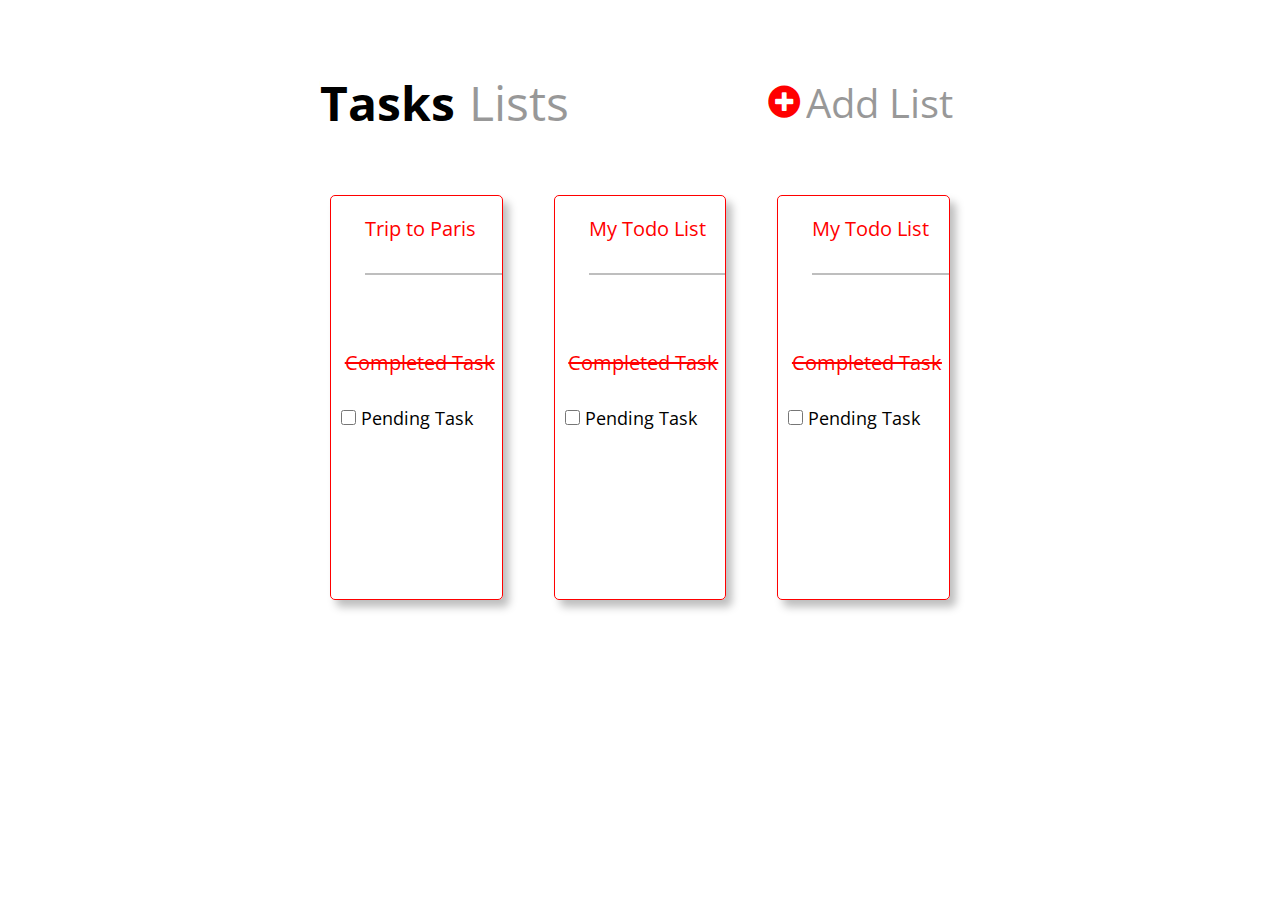
==== todo_app_ui_web/index.html @ 873103cb "Initial Commit" ====
<!DOCTYPE html>
<html lang="en">
<head>
    <meta charset="UTF-8">
    <meta http-equiv="X-UA-Compatible" content="IE=edge">
    <meta name="viewport" content="width=device-width, initial-scale=1.0">
    <link rel="stylesheet" href="./styles.css">
    <link rel="stylesheet" href="https://use.fontawesome.com/releases/v5.8.1/css/all.css">
    <title>Document</title>
</head>
<body>
    <!-- Upper Container -->
    <div class="upper-container">
        <div class="upper-left">
            <span id="tasks">Tasks</span>
            <span id="lists">Lists</span>
        </div>
        <div class="upper-right">
            <div id="icon"><a href="./add_new_list.html">
                <i class="fa fa-plus-circle " ></i></a>
            </div>
            <div id="add-list">Add List</div>
        </div>
    </div>
    <!-- Lower Container -->
    <div class="lower-container">


        <!-- Trip to Paris Card -->
        <div class="card-1">
            <div class="card-heading">
                <a href="./ttp.html">Trip to Paris</a>
            </div>
            <div class="sub-heading">
                Completed Task
            </div>
            <div class="content">
                <form>
                    <input type="checkbox" name="pending-task" class="check">
                    <label for="pending-task">Pending Task</label>
                </form>
            </div>
        </div>
        <!-- My Todo List Card -->
        <div class="card-1">
            <div class="card-heading">
                My Todo List
            </div>
            <div class="sub-heading">
                Completed Task
            </div>
            <div class="content">
                <form>
                    <input type="checkbox" name="pending-task" class="check">
                    <label for="pending-task">Pending Task</label>
                </form>
            </div>
        </div>
        <!-- My Todo List Card -->
        <div class="card-1">
            <div class="card-heading">
                My Todo List
            </div>
            <div class="sub-heading">
                Completed Task
            </div>
            <div class="content">
                <form>
                    <input type="checkbox" name="pending-task" class="check">
                    <label for="pending-task">Pending Task</label>
                </form>
            </div>
        </div>


    </div>
</body>
</html>
---- todo_app_ui_web/styles.css ----
@import url('https://fonts.googleapis.com/css2?family=Open+Sans:wght@300&display=swap');
@import url('https://fonts.googleapis.com/css2?family=Open+Sans:wght@700&display=swap');
@import url('https://fonts.googleapis.com/css2?family=Open+Sans:wght@800&display=swap');
*{
    margin: 0;
    padding: 0;
    box-sizing: border-box;
    font-family: 'Open Sans', sans-serif;
}
.upper-container {
    width: 50%;
    height: 10%;
    margin: 50px auto;
    position: relative;
}

.upper-left {
    width: 45%;
    height: 100%;
    padding-top: 20px;
}

#tasks {
    font-weight: bolder;
    font-size: 3rem;
}

#lists {
    font-size: 3rem;
    margin-left: 10px;
    opacity: 0.4;
}

.upper-right {
    width: 30%;
    height: 100%;
    padding-top: 20px;
    position: absolute;
    top: 0px;
    right: 0px;
}

#add-list {
    position: absolute;
    width: 80%;
    height: 100%;
    top: 0px;
    right: 0px;
    font-size: 2.5rem;
    opacity: 0.4;
    padding-top: 25px;
}

#icon {
    color: red;
    font-size: 33px;
    padding-top: 9px;
}

.lower-container {
    margin: 50px auto;
    display: flex;
    justify-content: space-between;
    width: 50%;
}

.card-1 {
    margin: 10px;
    padding: 10px;
    margin-top: 10px;
    border: 1.5px solid red;
    height: 45vh;
    width: 27%;
    position: relative;
    border-radius: 5px;
    box-shadow: 6px 7px 9px rgb(190, 190, 190);
}

.card-heading {
    position: absolute;
    top: 19px;
    right: 0;
    font-size: 20px;
    width: 80%;
    text-align: left;
    height: 15%;
    color: red;
    border-bottom: 2px solid rgb(190, 190, 190);
}
a {
    text-decoration: none;
    color: red;
}
a:hover {
    color: crimson;
}

.sub-heading {
    width: 90%;
    height: 10%;
    font-size: 20px;
    color: red;
    text-align: right;
    position: absolute;
    top: 38%;
    text-decoration: line-through;
}

.content {
    position:absolute;
    top: 52%;
    width: 90%;
    height: 10%;
    text-align: left;
    font-size: 18px;
}

.check {
    width: 15px;
    height: 15px;
}

#ttp {
    display: flex;
    font-size: 45px;
    align-items: center;
}
#ttp::before,
#ttp::after {
    content: '';
    border: 1px solid rgb(190, 190, 190);
    margin-right: 20px;
    margin-left: 20px;
    flex: 1 0 20px;
}

.middle-container {
    position: absolute;
    display: flex;
    margin-left: 44%;
    margin-top: -1%;
    width: 6%;
    justify-content: space-around;
}

#back {
    font-size: 1.8rem;
    position: absolute;
    top: 11px;
    left: 100%;
    opacity: 0.7;
}

.card-2 {
    padding: 10px;
    margin-top: 100px;
    margin-left: 15%;
    border: 1.5px solid red;
    height: 45vh;
    width: 20%;
    position: absolute;
    border-radius: 5px;
    box-shadow: 6px 7px 9px rgb(190, 190, 190);
}
.card-heading1 {
    color: red;
    margin-top: 5%;
    margin-left: 24%;
    padding-bottom: 4%;
    position: absolute;
    font-size: 20px;
    width: 73%;
    border-bottom: 1px solid rgb(0, 0, 0);
}
.sub-heading1 {
    width: 80%;
    font-size: 20px;
    color: red;
    text-align: right;
    position: absolute;
    top: 30%;
    text-decoration: line-through;
}
.content1 {
    position:absolute;
    top: 43%;
    width: 90%;
    height: 10%;
    text-align: center;
    font-size: 18px;
}
.lower-right {
    position: absolute;
    padding-top: 227px;
    height: 100%;
    top: 0px;
    right: 6px;
}
.blur {
    filter: blur(6px);
    -webkit-filter: blur(6px);
}

.pop-up {
    background-color: white;
    color: red;
    position: absolute;
    left: 40%;
    top: 40%;
    height: 25vh;
    width: 27%;
    border: 1.5px solid red;
    border-radius: 10px;
    box-shadow: 6px 7px 9px rgb(190, 190, 190);
}

#add-new {
    font-size: 21px;
    padding: 15px;
}

#pop-up-bar {
    margin-bottom: 10px;
    width: 75%;
    height: 35px;
    border: 1.5px solid red;
    border-radius: 5px;
    box-shadow: 2px 2px 3px rgb(190, 190, 190);
}

#pop-up-button {
    width: 25%;
    height: 20%;
    color: white;
    background-color: red;
    border-radius: 20px;
    border: none;
    position: absolute;
    left: 135px;
    font-size: 20px;
}

#pop-up-button:hover {
    background-color: crimson;
}
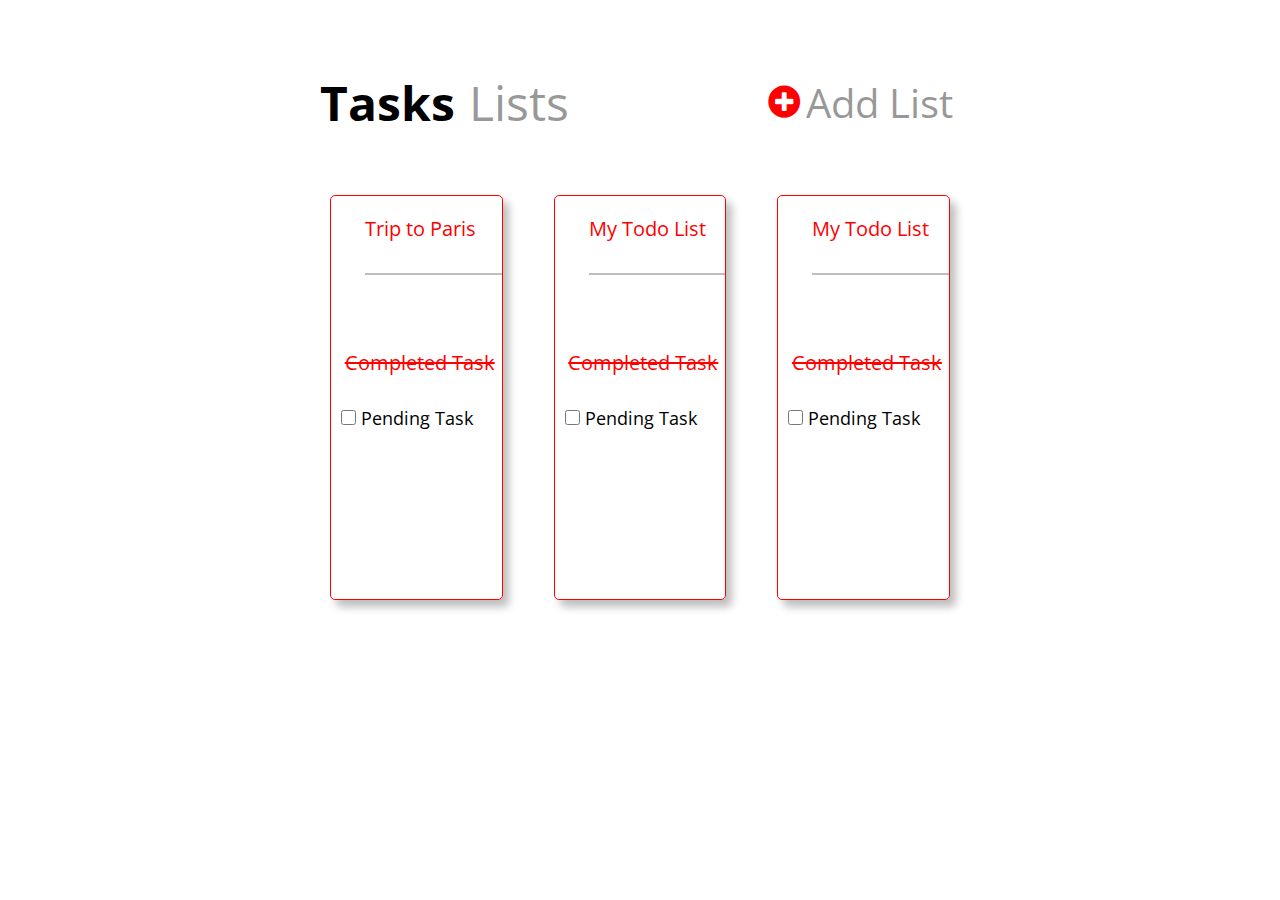
==== commit 6d22372d: "Changes made for mobile view" ====
--- a/todo_app_ui_web/index.html
+++ b/todo_app_ui_web/index.html
@@ -41,7 +41,7 @@
                 </form>
             </div>
         </div>
-        <!-- My Todo List Card -->
+        <!-- My Todo List Card 2 -->
         <div class="card-1">
             <div class="card-heading">
                 My Todo List
@@ -56,7 +56,7 @@
                 </form>
             </div>
         </div>
-        <!-- My Todo List Card -->
+        <!-- My Todo List Card 3 -->
         <div class="card-1">
             <div class="card-heading">
                 My Todo List
@@ -71,7 +71,18 @@
                 </form>
             </div>
         </div>
-
+        <!-- My Todo List Card 4 -->
+        <div class="card-1" id="hide">
+            <div class="card-heading">
+                My Todo List
+            </div>
+        </div>
+        <!-- My Todo List Card 5 -->
+        <div class="card-1" id="hide1">
+            <div class="card-heading">
+                My Todo List
+            </div>
+        </div>
 
     </div>
 </body>
--- a/todo_app_ui_web/styles.css
+++ b/todo_app_ui_web/styles.css
@@ -1,6 +1,9 @@
 @import url('https://fonts.googleapis.com/css2?family=Open+Sans:wght@300&display=swap');
 @import url('https://fonts.googleapis.com/css2?family=Open+Sans:wght@700&display=swap');
 @import url('https://fonts.googleapis.com/css2?family=Open+Sans:wght@800&display=swap');
+
+/* For web  */
+
 *{
     margin: 0;
     padding: 0;
@@ -205,7 +208,7 @@
     background-color: white;
     color: red;
     position: absolute;
-    left: 40%;
+    left: 36%;
     top: 40%;
     height: 25vh;
     width: 27%;
@@ -242,4 +245,168 @@
 
 #pop-up-button:hover {
     background-color: crimson;
+}
+
+#hide, #hide1 {
+    display: none;
+}
+
+
+/* For mobile  */
+
+@media screen and (min-width: 320px) and (max-width: 480px) {
+    *{
+        top: -35px;
+        /* width: 100%; */
+    }    
+    .upper-container {
+        width: 90%;
+        height: 10%;
+        margin: 50px auto;
+        position: relative;
+    }
+    .upper-left {
+        width: 76%;
+        height: 100%;
+        
+    }
+    #tasks {
+        font-weight: bold;
+        font-size: 48px;
+        letter-spacing: -2px;
+    }
+    #lists {
+        font-size: 48px;
+        margin-left: 10px;
+        opacity: 0.4;
+        letter-spacing: 0px;
+    }
+    .upper-right {
+        width: 24%;
+        position: absolute;
+        text-align: center;
+        right: -15px;
+    }
+    #add-list {
+        display: none;
+    }
+    #icon {
+        color: red;
+        font-size: 38px;
+    }
+    .sub-heading {
+        display: none;
+    }
+    .content {
+        display: none;
+    }
+    .lower-container {
+        width: 90%;
+        display: inline;
+    }
+    .card-1 {
+        width: 80%;
+        height: 18vw;
+        left: 8px;
+        margin-bottom: 30px;
+    }
+    .card-heading a {
+        color: rgb(73, 70, 70);
+    }
+    .card-heading {
+        border-bottom: none;
+        font-size: 22px;
+        left: 15px;
+        top: 15px;
+        color: rgb(73, 70, 70);
+    }
+    #hide, #hide1 {
+        display: block;
+    }
+    .pop-up {
+        width: 87%;
+        background-color: white;
+        color: red;
+        position: absolute;
+        left: 7%;
+        top: 40%;
+        height: 25vh;
+        border: 1.5px solid red;
+        border-radius: 10px;
+        box-shadow: 6px 7px 9px rgb(190, 190, 190);
+    }
+    #pop-up-button {
+        width: 25%;
+        height: 20%;
+        color: white;
+        background-color: red;
+        border-radius: 20px;
+        border: none;
+        position: absolute;
+        top: 70%;
+        left: 37%;
+        font-size: 20px;
+    }
+    #back {
+        display: none;
+    }
+    #ttp {
+        padding-top: 7%;
+        padding-left: 20%;
+        font-size: 38px;
+        letter-spacing: -2px;
+    }
+    #ttp::before,
+    #ttp::after {
+        display: none;
+    }
+    .middle-container {
+        margin-top: 18%;
+        margin-left: 8%;
+    }
+    .card-2 {
+        /* padding: 10px; */
+        margin-top: 63%;
+        margin-left: 18%;
+        border: 1.5px solid red;
+        height: 55%;
+        width: 65%;
+        position: absolute;
+        border-radius: 5px;
+        box-shadow: 6px 7px 9px rgb(190, 190, 190);
+    }
+    .card-heading1 {
+        color: red;
+        margin-top: 27%;
+        margin-left: 23%;
+        padding-bottom: 4%;
+        position: absolute;
+        font-size:25px;
+        width: 73%;
+        border-bottom: 1px solid rgb(0, 0, 0);
+    }
+    .sub-heading1 {
+        width: 84%;
+        font-size: 21px;
+        color: red;
+        text-align: right;
+        position: absolute;
+        top: 30%;
+        text-decoration: line-through;
+    }
+    .content1 {
+        position:absolute;
+        top: 43%;
+        width: 80%;
+        height: 10%;
+        text-align: center;
+        font-size: 20px;
+    }
+    .lower-right {
+        position: absolute;
+        padding-top: 120%;
+        height: 100%;
+        top: 1%;
+        right: 6%;
+    }
 }